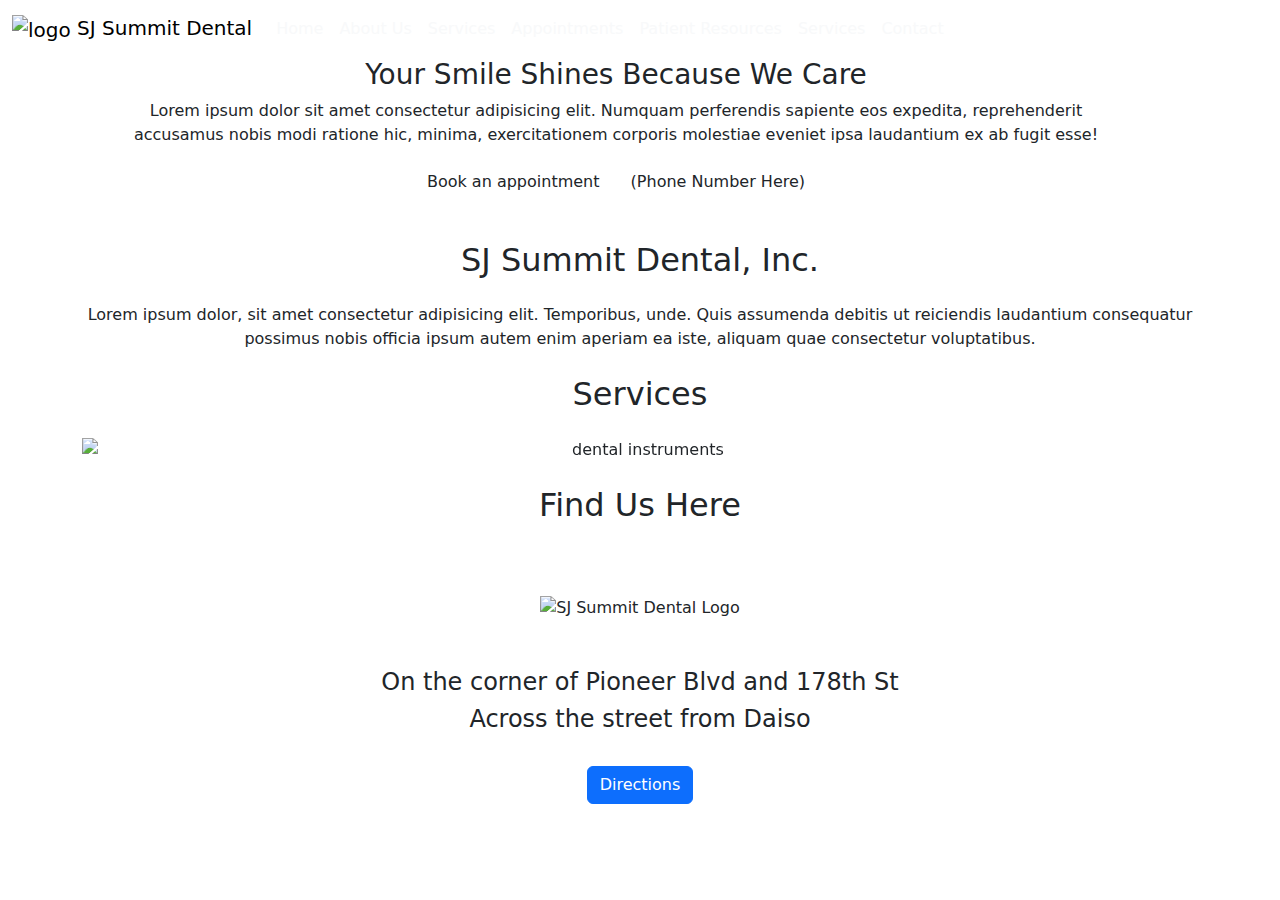
==== index.html @ 1b8a7eff "First Commit Mobile" ====
<!DOCTYPE html>
<html lang="en">

<head>
    <meta charset="UTF-8">
    <meta http-equiv="X-UA-Compatible" content="IE=edge">
    <meta name="viewport" content="width=device-width, initial-scale=1.0">
    <link rel="stylesheet" href="https://cdn.jsdelivr.net/npm/bootstrap@5.2.3/dist/css/bootstrap.min.css">
    <link rel="stylesheet" href="https://cdn.jsdelivr.net/npm/bootstrap-icons@1.10.5/font/bootstrap-icons.css">
    <link rel="stylesheet" href="style.css">
    <title>SJ Summit Dental</title>
</head>

<body>
    <nav class="navbar navbar-expand-lg sticky-top navbar-bg-color text-color">
        <div class="container-fluid justify-content-between">
            <a class="navbar-brand" href="#" width="30" height="24" class="d-inline-block align-text-top">
                <img src="" alt="logo">
                SJ Summit Dental
            </a>

            <div>
                <button class="navbar-toggler ms-auto" type="button" data-bs-toggle="collapse"
                    data-bs-target="#navbarMenu" aria-controls="navbarTogglerDemo03" aria-expanded="false"
                    aria-label="Toggle navigation">
                    <span class="navbar-toggler-icon navbar-dark"></span>
                </button>
            </div>
            <div class="collapse navbar-collapse" id="navbarMenu">
                <ul class="navbar-nav me-auto mb-2 mb-lg-0">
                    <li class="nav-item">
                        <a class="nav-link active text-light" aria-current="page" href="#">Home</a>
                    </li>
                    <li class="nav-item">
                        <a class="nav-link text-light" href="#">About Us</a>
                    </li>
                    <li class="nav-item">
                        <a class="nav-link text-light" href="#">Services</a>
                    </li>
                    <li class="nav-item">
                        <a class="nav-link text-light" href="#">Appointments</a>
                    </li>
                    <li class="nav-item">
                        <a class="nav-link text-light" href="#">Patient Resources</a>
                    </li>
                    <li class="nav-item">
                        <a class="nav-link text-light" href="#">Services</a>
                    </li>
                    <li class="nav-item">
                        <a class="nav-link text-light" href="#">Contact</a>
                    </li>
                </ul>
                <!-- <form class="d-flex" role="search">
                    <input class="form-control me-2" type="search" placeholder="Search" aria-label="Search">
                    <button class="btn btn-outline-success" type="submit">Search</button>
                </form> -->
            </div>
        </div>
    </nav>
    <div class="container">
        <div class="container row mb-4 hero-container gx-5">
            <div class="col-sm-12 text-center">
                <h3 class="">Your Smile Shines Because We Care</h3>
                <p>Lorem ipsum dolor sit amet consectetur adipisicing elit. Numquam perferendis sapiente eos expedita,
                    reprehenderit accusamus nobis modi ratione hic, minima, exercitationem corporis molestiae eveniet
                    ipsa
                    laudantium ex ab fugit esse!</p>
                <button type="button" class="btn btn-color mb-3 col-sm">Book an appointment</button>
                <button type="button" class="btn btn-color mb-3 col-sm">(Phone Number Here)</button>
            </div>
        </div>
    </div>
    <!--about us snippet-->
    <section class="mobile-about">
        <div class="container text-center">
            <h2>SJ Summit Dental, Inc.</h2>
            <p class="my-4">Lorem ipsum dolor, sit amet consectetur adipisicing elit. Temporibus, unde. Quis assumenda
                debitis ut
                reiciendis laudantium consequatur possimus nobis officia ipsum autem enim aperiam ea iste, aliquam quae
                consectetur voluptatibus.</p>
        </div>
    </section>
    <!--services section with carousel on mobile-->
    <section>
        <div class="container text-center mb-4">
            <h2 class="my-4">Services</h2>
            <div id="carouselExampleCaptions" class="carousel slide" data-bs-ride="false">
                <div class="carousel-indicators">
                    <button type="button" data-bs-target="#carouselExampleCaptions" data-bs-slide-to="0" class="active"
                        aria-current="true" aria-label="Slide 1"></button>
                    <button type="button" data-bs-target="#carouselExampleCaptions" data-bs-slide-to="1"
                        aria-label="Slide 2"></button>
                    <button type="button" data-bs-target="#carouselExampleCaptions" data-bs-slide-to="2"
                        aria-label="Slide 3"></button>
                </div>
                <div class="carousel-inner">
                    <div class="carousel-item active">
                        <img src="./images/dental-placeholder.jpg" class="d-block w-100" alt="dental instruments">
                        <div class="carousel-caption d-none d-md-block">
                            <h5>General Dentistry</h5>
                            <p>Dental Exam and Cleaning, Porcelain Crowns, White Fillings, Tooth Extractions, Dental
                                X-Rays, Dentures and Partials</p>
                        </div>
                    </div>
                    <div class="carousel-item">
                        <img src="./images/dental-instruments.jpg" class="d-block w-100" alt="dental instruments">
                        <div class="carousel-caption d-none d-md-block">
                            <h5>Second slide label</h5>
                            <p>Some representative placeholder content for the second slide.</p>
                        </div>
                    </div>
                    <div class="carousel-item">
                        <img src="..." class="d-block w-100" alt="...">
                        <div class="carousel-caption d-none d-md-block">
                            <h5>Third slide label</h5>
                            <p>Some representative placeholder content for the third slide.</p>
                        </div>
                    </div>
                </div>
                <button class="carousel-control-prev" type="button" data-bs-target="#carouselExampleCaptions"
                    data-bs-slide="prev">
                    <span class="carousel-control-prev-icon" aria-hidden="true"></span>
                    <span class="visually-hidden">Previous</span>
                </button>
                <button class="carousel-control-next" type="button" data-bs-target="#carouselExampleCaptions"
                    data-bs-slide="next">
                    <span class="carousel-control-next-icon" aria-hidden="true"></span>
                    <span class="visually-hidden">Next</span>
                </button>
            </div>
        </div>
        <!--Find Us Here/Location section-->
        <section>
            <div class="container text-center mb-4">
                <h2 class="mb-4">Find Us Here</h2>
                <div class="maps-background">
                    <img class="icon-tooth-picture py-5" src="./images/sj-summit-dental-logo.png"
                        alt="SJ Summit Dental Logo">
                    <div>
                        <h4>On the corner of Pioneer Blvd and 178th St</h4>
                    </div>
                    <div>
                        <h4>Across the street from Daiso</h4>
                    </div>
                    <button type="button" class="btn btn-primary my-4">Directions</button>
                </div>
            </div>
        </section>
        <!--footer section-->
        <footer>

        </footer>

    </section>



    <script src="https://code.jquery.com/jquery-3.6.0.js"></script>
    <script src="https://cdn.jsdelivr.net/npm/@popperjs/core@2.11.6/dist/umd/popper.min.js"
        integrity="sha384-oBqDVmMz9ATKxIep9tiCxS/Z9fNfEXiDAYTujMAeBAsjFuCZSmKbSSUnQlmh/jp3"
        crossorigin="anonymous"></script>
    <script src="https://cdn.jsdelivr.net/npm/bootstrap@5.2.3/dist/js/bootstrap.min.js"
        integrity="sha384-cuYeSxntonz0PPNlHhBs68uyIAVpIIOZZ5JqeqvYYIcEL727kskC66kF92t6Xl2V"
        crossorigin="anonymous"></script>
    <script src="script.js"></script>
</body>

</html>
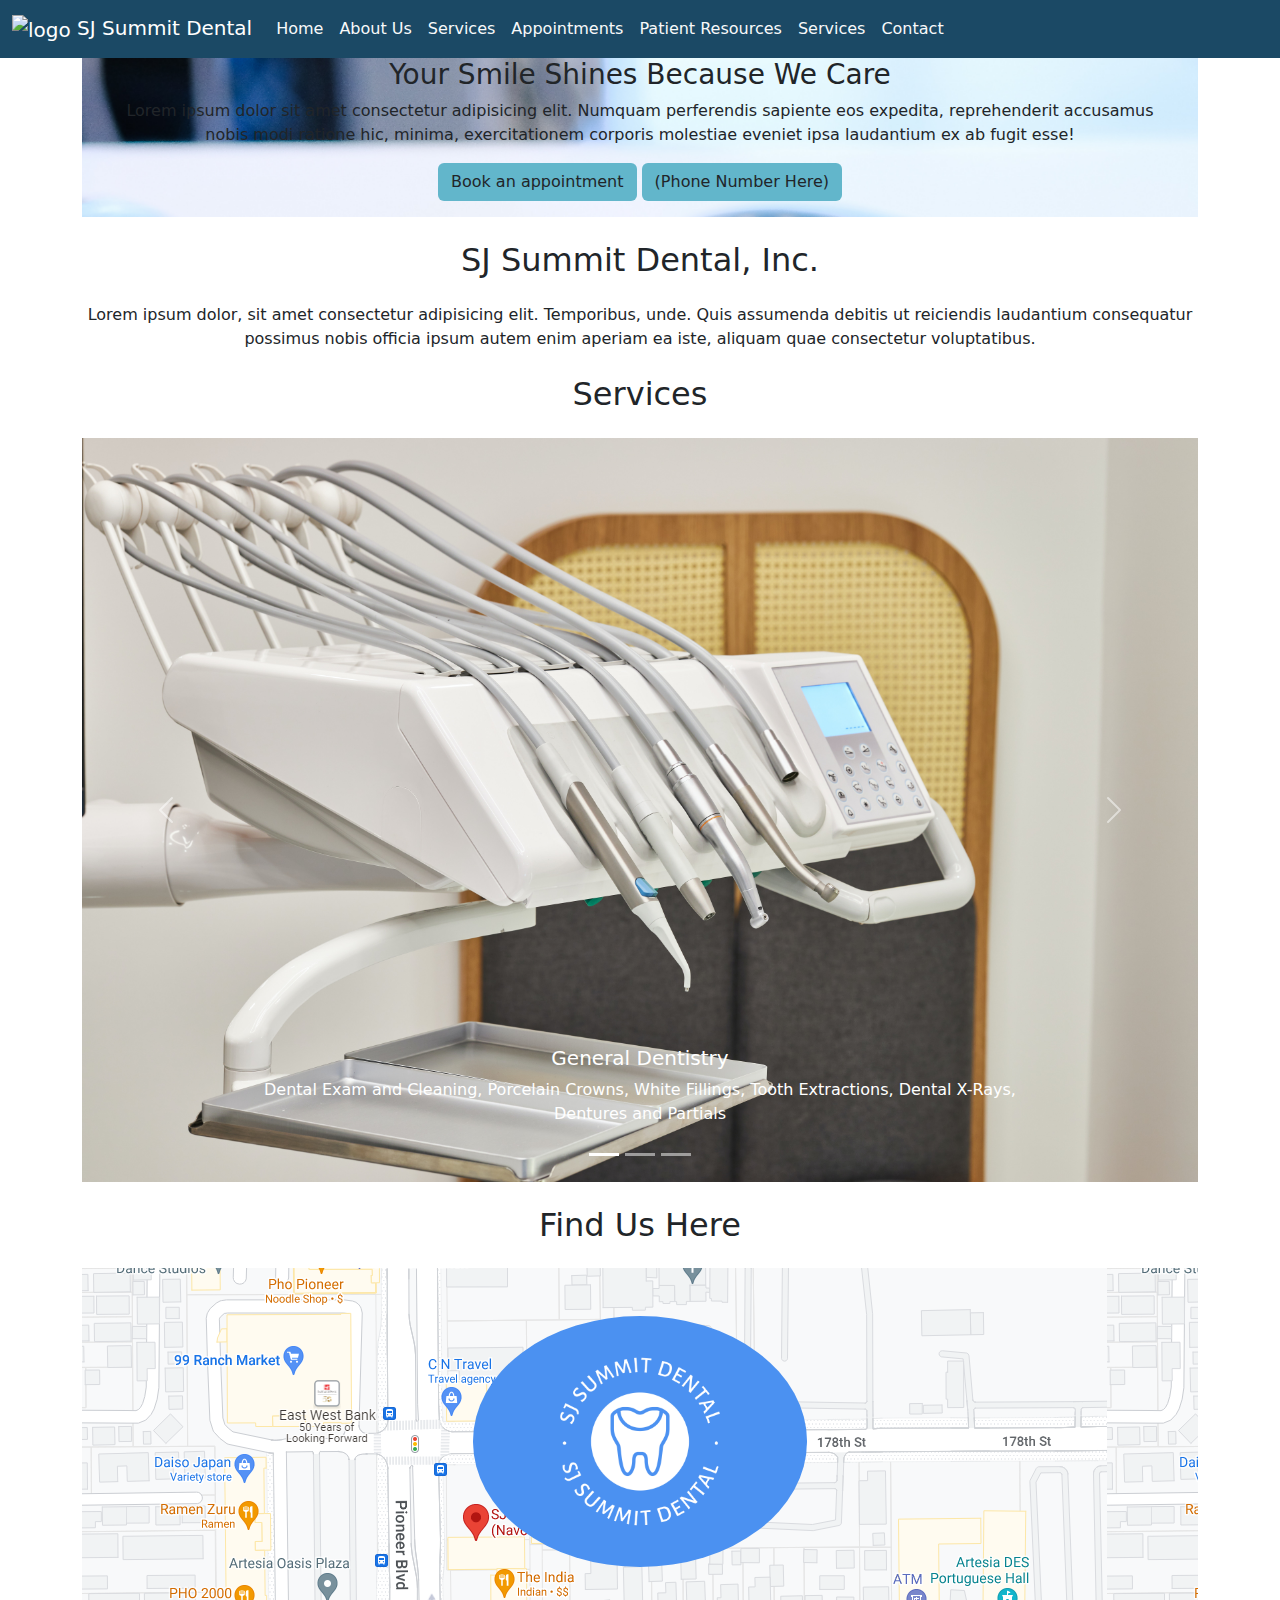
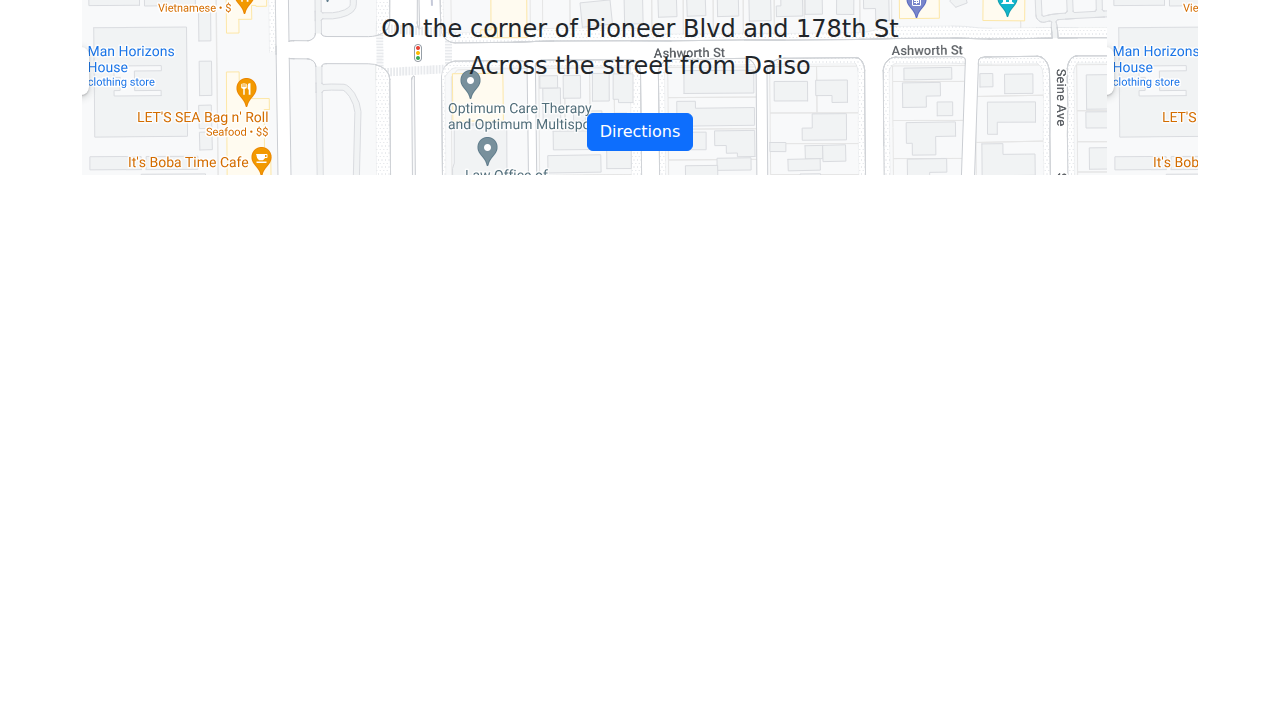
==== commit b9a74111: "Google Maps API" ====
--- a/index.html
+++ b/index.html
@@ -146,6 +146,12 @@
                 </div>
             </div>
         </section>
+        <!--map api section test-->
+        <section class="my-3">
+            <div class="container">
+                <div id="map"></div>
+            </div>
+        </section>
         <!--footer section-->
         <footer>
 
@@ -162,6 +168,8 @@
     <script src="https://cdn.jsdelivr.net/npm/bootstrap@5.2.3/dist/js/bootstrap.min.js"
         integrity="sha384-cuYeSxntonz0PPNlHhBs68uyIAVpIIOZZ5JqeqvYYIcEL727kskC66kF92t6Xl2V"
         crossorigin="anonymous"></script>
+    <script async defer
+        src="https://maps.googleapis.com/maps/api/js?key=AIzaSyBFPTpc9-CxKEAKdqRoTZQj5evS_cUaShY&callback=initMap"></script>
     <script src="script.js"></script>
 </body>
 
--- a/style.css
+++ b/style.css
@@ -0,0 +1,57 @@
+* {
+    margin: 0;
+    padding: 0;
+    box-sizing: border-box;
+}
+
+/*color theme*/
+.color-themeeees {
+    color: #bee9e8;
+    color: #62b6cb;
+    color: #1b4965;
+    color: #cae9ff;
+    color: #5fa8d3;
+}
+
+
+.row {
+    margin: 0;
+    padding: 0;
+}
+
+.navbar-bg-color {
+    background-color: #1b4965;
+}
+
+.hero-container {
+    background: url('images/dental-instruments.jpg');
+    background-repeat: no-repeat;
+    background-attachment: fixed;
+    background-size: cover;
+    height: 50%;
+}
+
+.btn-color {
+    background-color: #62b6cb;
+}
+
+.navbar-brand {
+    color: white;
+}
+
+/*maps background image for mobile*/
+.maps-background {
+    background: url('/images/dental-map.png');
+    height: 100%;
+}
+
+.icon-tooth-picture {
+    border-radius: 50%;
+    height: 30%;
+    width: 30%;
+}
+
+#map {
+    height: 500px;
+    width: 100%;
+}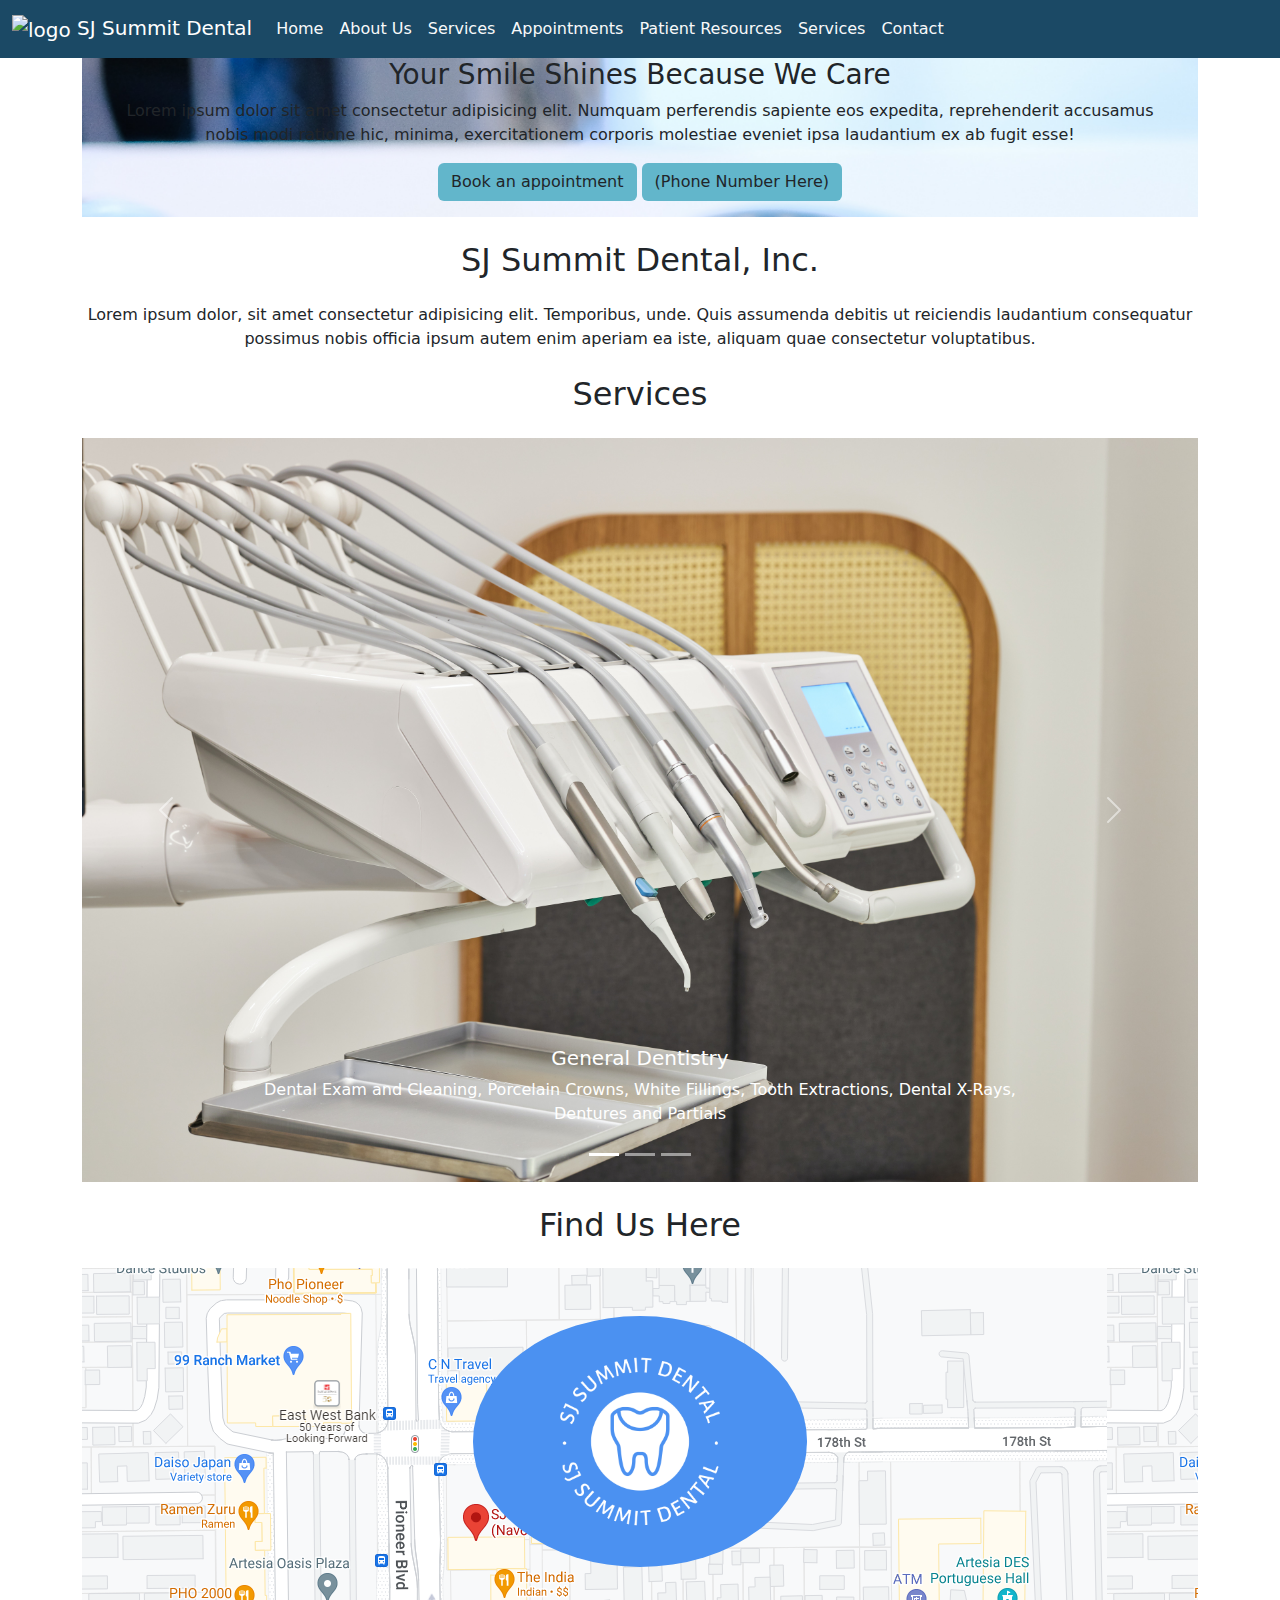
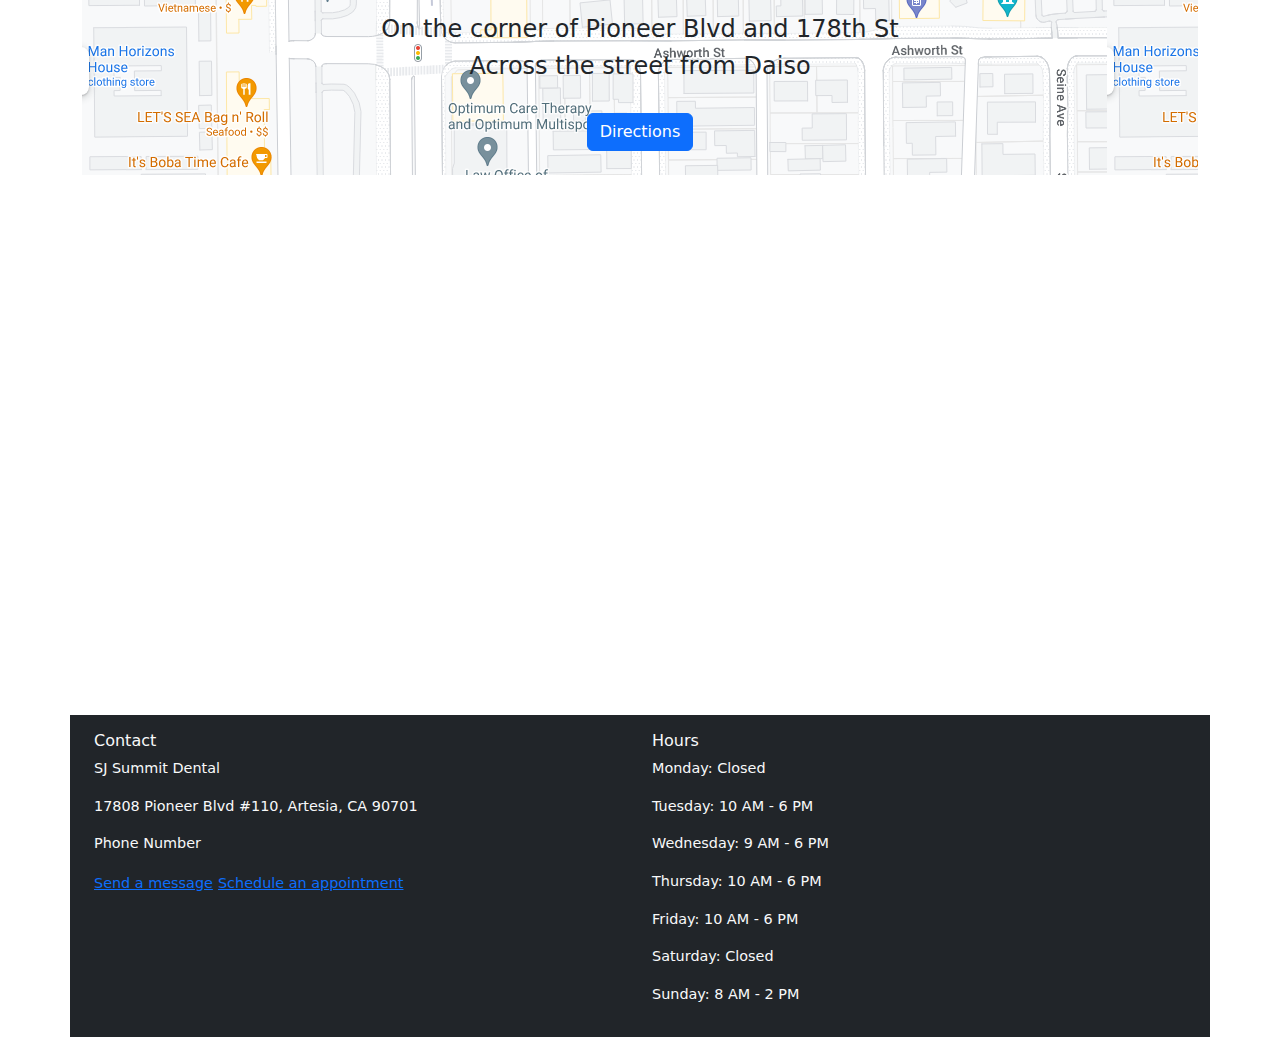
==== commit beeae1a3: "Footer HTML" ====
--- a/index.html
+++ b/index.html
@@ -154,7 +154,28 @@
         </section>
         <!--footer section-->
         <footer>
-
+            <div class="container bg-dark text-light py-3">
+                <div class="row">
+                    <div class="col col-sm footer">
+                        <h6>Contact</h6>
+                        <p>SJ Summit Dental</p>
+                        <p>17808 Pioneer Blvd #110, Artesia, CA 90701</p>
+                        <p>Phone Number</p>
+                        <a href="">Send a message</a>
+                        <a href="">Schedule an appointment</a>
+                    </div>
+                    <div class="col col-sm footer">
+                        <h6>Hours</h6>
+                        <p>Monday: Closed</p>
+                        <p>Tuesday: 10 AM - 6 PM</p>
+                        <p>Wednesday: 9 AM - 6 PM</p>
+                        <p>Thursday: 10 AM - 6 PM</p>
+                        <p>Friday: 10 AM - 6 PM</p>
+                        <p>Saturday: Closed</p>
+                        <p>Sunday: 8 AM - 2 PM</p>
+                    </div>
+                </div>
+            </div>
         </footer>
 
     </section>
@@ -168,8 +189,7 @@
     <script src="https://cdn.jsdelivr.net/npm/bootstrap@5.2.3/dist/js/bootstrap.min.js"
         integrity="sha384-cuYeSxntonz0PPNlHhBs68uyIAVpIIOZZ5JqeqvYYIcEL727kskC66kF92t6Xl2V"
         crossorigin="anonymous"></script>
-    <script async defer
-        src="https://maps.googleapis.com/maps/api/js?key=AIzaSyBFPTpc9-CxKEAKdqRoTZQj5evS_cUaShY&callback=initMap"></script>
+    <script async defer src="https://maps.googleapis.com/maps/api/js?key=&callback=initMap"></script>
     <script src="script.js"></script>
 </body>
 
--- a/style.css
+++ b/style.css
@@ -54,4 +54,11 @@
 #map {
     height: 500px;
     width: 100%;
+}
+
+/*Footer Styling*/
+
+.footer p,
+a {
+    font-size: 0.90rem;
 }